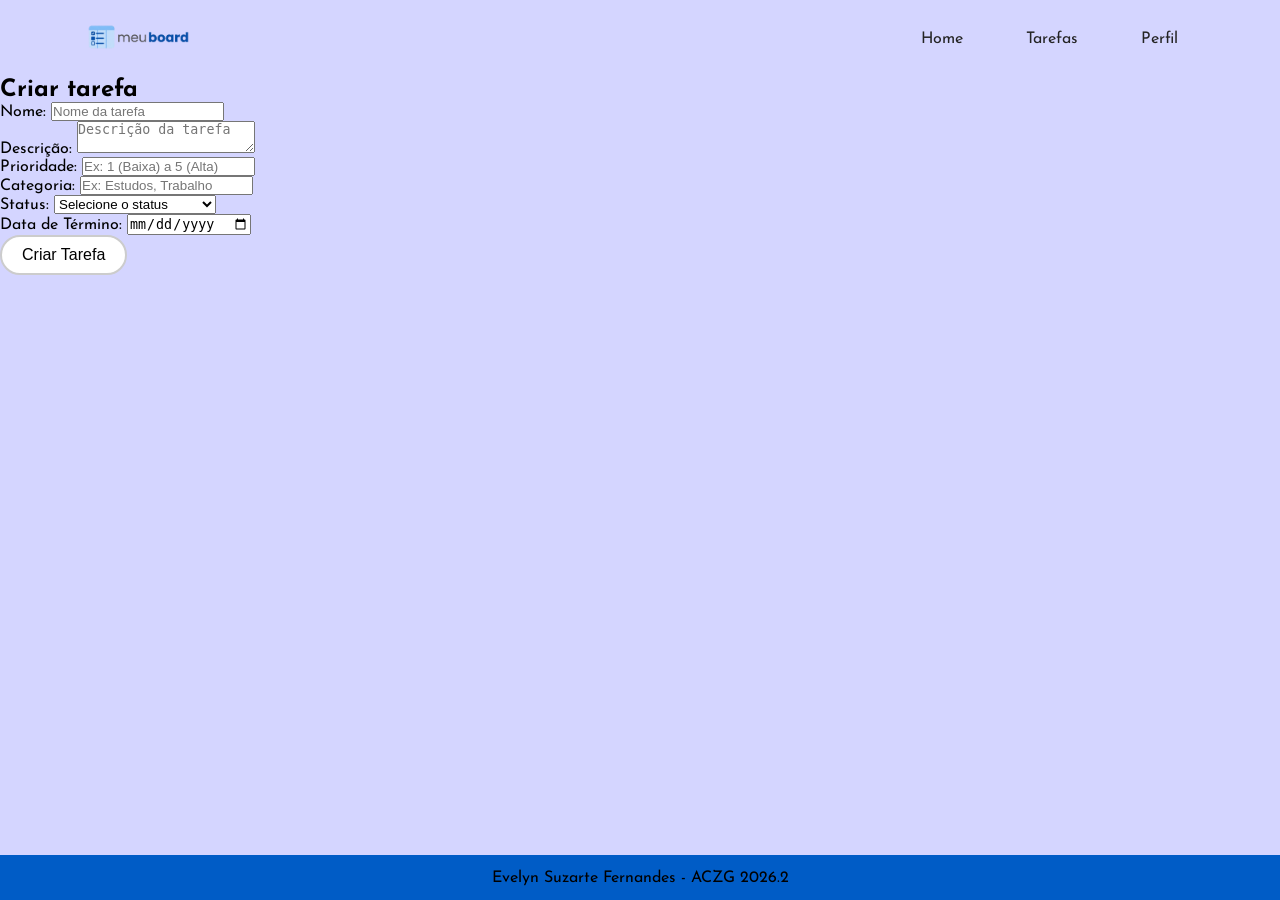
==== src/main/resources/static/html/criar-tarefa.html @ 14a71865 "feat: criação de paginas html" ====
<!DOCTYPE html>
<html lang="en">
<head>
    <meta charset="UTF-8">
    <meta name="viewport" content="width=device-width, initial-scale=1.0">
    <link rel="stylesheet" href="../css/style.css">
    <link href="https://fonts.googleapis.com/css2?family=Josefin+Sans:ital,wght@0,100..700;1,100..700&family=Tilt+Warp&display=swap" rel="stylesheet">
    <link rel="icon" type="image/png" href="../images/logo.png">
    <title>Criar tarefa - Meu board</title>
</head>
<body>

<header>
    <nav>
        <span><a href="index.html"><img class="logo" src="../images/logo2.png" alt="logo"></a></span>
        <ul>
            <li><a href="index.html">Home</a></li>
            <li><a href="listar-tarefas.html">Tarefas</a></li>
            <li><a href="index.html">Perfil</a></li>
        </ul>
    </nav>
</header>

<main>

    <section class="adicionar-tarefa">
        <h2>Criar tarefa</h2>
        <form class="formulario-adicionar-tarefa">
            <div class="form-nome">
                <label>Nome:</label>
                <input type="text" placeholder="Nome da tarefa">
            </div>
            <div class="form-descricao">
                <label>Descrição:</label>
                <textarea placeholder="Descrição da tarefa"></textarea>
            </div>
            <div class="form-prioridade">
                <label>Prioridade:</label>
                <input type="number" placeholder="Ex: 1 (Baixa) a 5 (Alta)">
            </div>
            <div class="form-categoria">
                <label>Categoria:</label>
                <input type="text" placeholder="Ex: Estudos, Trabalho">
            </div>
            <div class="form-status">
                <label>Status:</label>
                <select name="status" >
                    <option value="">Selecione o status</option>
                    <option value="todo">To Do (A Fazer)</option>
                    <option value="doing">Doing (Em Andamento)</option>
                    <option value="done">Done (Concluído)</option>
                </select>
            </div>
            <div class="form-dataTermino">
                <label>Data de Término:</label>
                <input type="date">
            </div>

            <button type="submit" class="btn-enviar">Criar Tarefa</button>
        </form>
    </section>


<footer>
    <span>Evelyn Suzarte Fernandes - ACZG 2026.2</span>
</footer>
<script src="../js/script.js"></script>

</body>
</html>
---- src/main/resources/static/css/style.css ----
* {
    margin: 0;
    padding: 0;
}

body{
    display: grid;
    overflow-x: hidden;
    grid-template-rows: 1fr auto;
    grid-template-areas:
        "cabecalho"
        "conteudo"
        "rodape";
    font-family: "Josefin Sans", sans-serif;
    font-weight: 400;
    background-color: rgb(212 213 255);
}


button {
    padding: 9px 20px;
    cursor: pointer;
    font-size: 16px;
    border-radius: 30px;
    border: 2px solid #ccc;
    background-color: #fff;
    transition: all 0.3s ease-in-out;
}

button:hover {
    border-color: #00bcd4;
    color: #00bcd4;
    box-shadow: 0 0 15px rgba(0, 188, 212, 0.7);
}


.main-inicio{
    grid-area: conteudo;
    display: flex;
    justify-content: center; /* Centraliza horizontalmente */
    align-items: center;     /* Centraliza verticalmente (opcional) */
    padding: 20px;
}



header nav {
    display: flex;
    grid-area: conteudo;
    justify-content: space-around;
    align-items: center;
    width: 100vw;
}

ul {
    display: flex;
    align-items: center;
    justify-content: space-around;
    list-style: none;
    width: 25%;
}
nav h2 {
    font-weight: 300;
}

ul li a {
    text-decoration: none;
    color: rgb(36, 36, 36);

}

li a:hover {
    transform: scale(1.05);
    border-bottom: 1.3px solid black;
}

.logo {
    width: 20%;
}

.product-grid {
    display: grid;
    grid-gap: 2%;
    grid-area: conteudo;
    width: 70%;
    padding: 2% 15%;
    grid-template-columns: repeat(2, 1fr);
    justify-content: center;
    align-items: center;
}

.card {
    display: flex;
    flex-direction: column;
    justify-content: center;
    align-items: center;
    gap: 2vh;
    border: 1px solid black;
    margin: 3% 0%;
}

.card:hover {
    transition: 1s;
    transform: scale(1.05);
    box-shadow: 0 0 10px rgba(0, 0, 0, 0.3);
}

.product-grid img{
    border-bottom: 1px solid black;
    object-fit: cover;
    height: 20vh;
    width: 100%;
}

.card h2{
    font-weight: 100;
    text-align: center;
    width: 20vh;
    border-bottom: 1px solid black;
}

.price{

    font-weight: 400;
    font-size: 3vh;
}

.price:hover{
    transition: 1s;
    transform: scale(1.5);
}

.status{
    font-weight: 200;
    font-size: 3vh;
}

.out-of-stock{
    color: rgb(222, 33, 33);
}

footer{
    display: flex;
    align-items: center;
    justify-content: center;
    position: fixed;
    bottom: 0;
    height: 5%;
    width: 100vw;
    background-color: #005cc6;
}
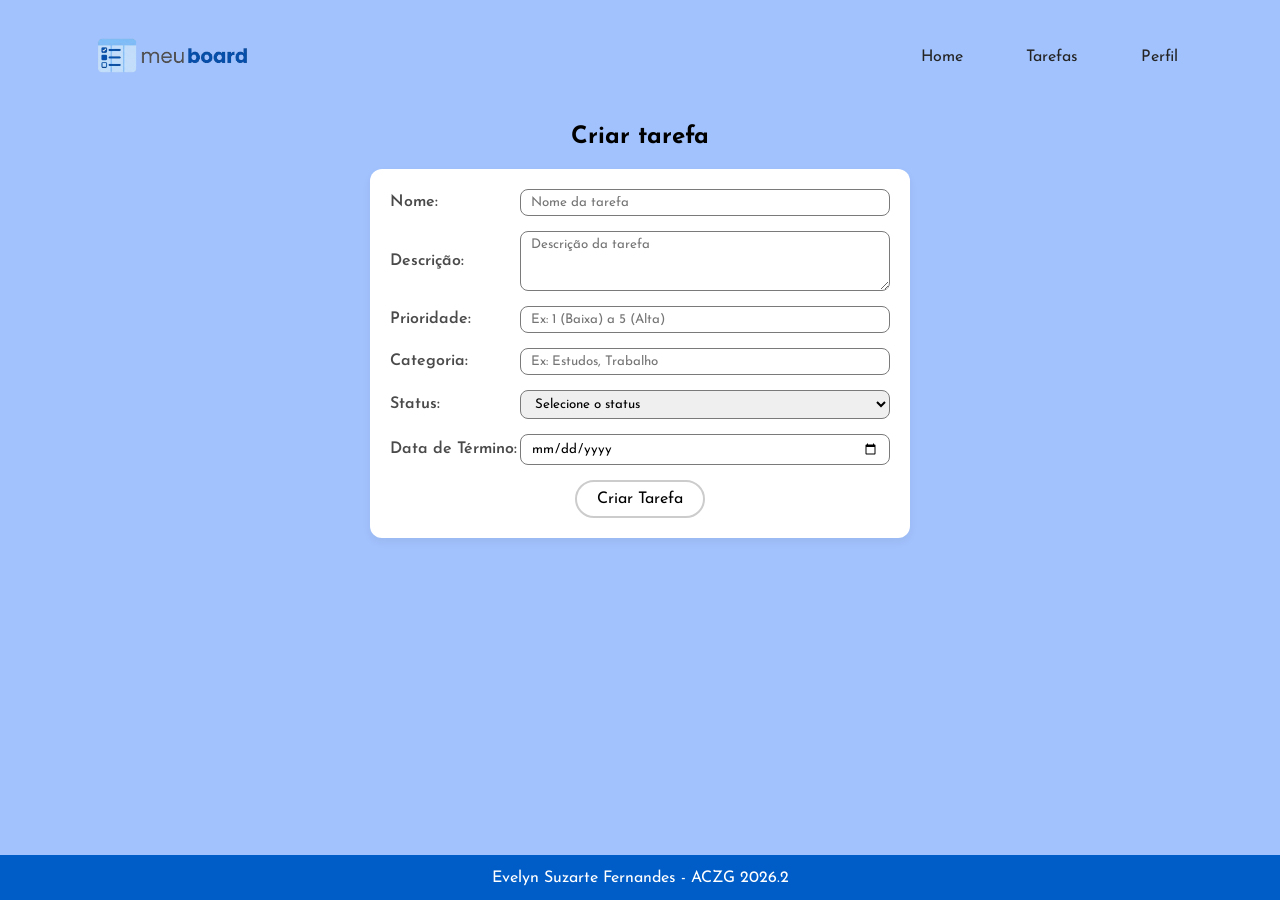
==== commit 7261c269: "feat: criacao do css" ====
--- a/src/main/resources/static/html/criar-tarefa.html
+++ b/src/main/resources/static/html/criar-tarefa.html
@@ -24,7 +24,7 @@
 <main>
 
     <section class="adicionar-tarefa">
-        <h2>Criar tarefa</h2>
+        <h1>Criar tarefa</h1>
         <form class="formulario-adicionar-tarefa">
             <div class="form-nome">
                 <label>Nome:</label>
--- a/src/main/resources/static/css/style.css
+++ b/src/main/resources/static/css/style.css
@@ -13,7 +13,7 @@
         "rodape";
     font-family: "Josefin Sans", sans-serif;
     font-weight: 400;
-    background-color: rgb(212 213 255);
+    background-color: rgb(162 194 253);
 }
 
 
@@ -25,23 +25,151 @@
     border: 2px solid #ccc;
     background-color: #fff;
     transition: all 0.3s ease-in-out;
-}
-
-button:hover {
+    font-family: "Josefin Sans", sans-serif;
+}
+.btn-tarefa {
+    min-width: 200px;
+}
+.btn-tarefa:hover {
     border-color: #00bcd4;
     color: #00bcd4;
     box-shadow: 0 0 15px rgba(0, 188, 212, 0.7);
 }
 
 
-.main-inicio{
+.btn-main{
+    display: flex;
+    flex-direction: column;
+    justify-content: center;
+    align-items: center;
+    padding: 20px;
+    gap: 15px;
+
+}
+
+
+.listar-tarefa{
     grid-area: conteudo;
-    display: flex;
-    justify-content: center; /* Centraliza horizontalmente */
-    align-items: center;     /* Centraliza verticalmente (opcional) */
+    display: grid;
+    justify-content: center;
+    align-items: center;
+}
+
+h1{
+    display: grid;
+    justify-content: center;
+    align-items: center;
+}
+
+
+table {
+    width: 90%;
+    border: 1px solid #7a7a7a;
+    border-collapse: collapse;
+    font-family: "Josefin Sans", sans-serif;
+    margin: 20px auto;
+}
+
+table th {
+    background-color: #192bff;
+    color: #ffffff;
+    padding: 10px;
+    border: 1px solid #7a7a7a;
+    text-align: center;
+}
+
+table td {
+    padding: 10px;
+    border: 1px solid #7a7a7a;
+}
+
+.adicionar-tarefa{
+    padding: 10px;
+    text-align: center;
+}
+
+input, select, textarea {
+    border-radius: 8px;
+    border: 1px solid #7a7a7a;
+    padding: 6px 10px;
+    font-family: "Josefin Sans", sans-serif;
+    box-sizing: border-box;
+}
+
+
+
+/* Container principal do formulário */
+.formulario-adicionar-tarefa {
+    max-width: 500px;
+    margin: 20px auto;
     padding: 20px;
-}
-
+    background-color: #ffffff;
+    border-radius: 12px;
+    box-shadow: 0 4px 10px rgba(0, 0, 0, 0.05);
+}
+
+/* Transforma cada bloco em uma linha de "tabela" com 2 colunas */
+.form-nome,
+.form-descricao,
+.form-prioridade,
+.form-categoria,
+.form-status,
+.form-dataTermino {
+    display: grid;
+    grid-template-columns: 130px 1fr; /* 1ª coluna fixa para o texto, 2ª coluna ocupa o resto */
+    align-items: center;              /* Alinha verticalmente o texto com o campo */
+    margin-bottom: 15px;              /* Afasta uma linha da outra */
+}
+
+/* Estilo do texto (Labels) */
+.formulario-adicionar-tarefa label {
+    font-family: "Josefin Sans", sans-serif;
+    font-weight: 600;
+    color: #4a4a4a;
+    text-align: left;                 /* Garante o texto alinhado à esquerda */
+}
+
+
+/* Ajuste específico para a caixa de descrição não ficar muito alta */
+.formulario-adicionar-tarefa textarea {
+    height: 60px;
+    resize: vertical;
+}
+
+.formulario-listar input[name="nome"] {
+    width: 180px;         /* Deixa o campo do nome mais largo */
+    padding: 10px 8px;    /* Aumenta a altura interna da caixa de texto */
+    font-size: 15px;      /* Deixa a letra um pouco maior e mais legível */
+    text-wrap: wrap;
+}
+
+.formulario-listar input[name="descricao"] {
+    width: 280px;         /* Deixa o campo de descrição bem maior para caber o texto */
+    padding: 10px 8px;    /* Mesma altura interna para manter o padrão */
+    font-size: 15px;
+}
+
+
+.btn-salvar, .btn-excluir {
+    color: white;
+    border: none;
+    padding: 4px 8px;
+    cursor: pointer;
+    border-radius: 4px;
+    font-family: "Josefin Sans", sans-serif;
+    font-size: 14px;
+    font-weight: bold;
+    align: center;
+}
+
+.btn-salvar {
+    background-color: #28a745;
+}
+
+.btn-excluir {
+    background-color: #dc3545;
+    margin-left: 5px;
+}
 
 
 header nav {
@@ -75,69 +203,9 @@
 }
 
 .logo {
-    width: 20%;
-}
-
-.product-grid {
-    display: grid;
-    grid-gap: 2%;
-    grid-area: conteudo;
-    width: 70%;
-    padding: 2% 15%;
-    grid-template-columns: repeat(2, 1fr);
-    justify-content: center;
-    align-items: center;
-}
-
-.card {
-    display: flex;
-    flex-direction: column;
-    justify-content: center;
-    align-items: center;
-    gap: 2vh;
-    border: 1px solid black;
-    margin: 3% 0%;
-}
-
-.card:hover {
-    transition: 1s;
-    transform: scale(1.05);
-    box-shadow: 0 0 10px rgba(0, 0, 0, 0.3);
-}
-
-.product-grid img{
-    border-bottom: 1px solid black;
-    object-fit: cover;
-    height: 20vh;
-    width: 100%;
-}
-
-.card h2{
-    font-weight: 100;
-    text-align: center;
-    width: 20vh;
-    border-bottom: 1px solid black;
-}
-
-.price{
-
-    font-weight: 400;
-    font-size: 3vh;
-}
-
-.price:hover{
-    transition: 1s;
-    transform: scale(1.5);
-}
-
-.status{
-    font-weight: 200;
-    font-size: 3vh;
-}
-
-.out-of-stock{
-    color: rgb(222, 33, 33);
-}
+    width: 30%;
+}
+
 
 footer{
     display: flex;
@@ -148,4 +216,5 @@
     height: 5%;
     width: 100vw;
     background-color: #005cc6;
-}
+    color: #ffffff;
+}
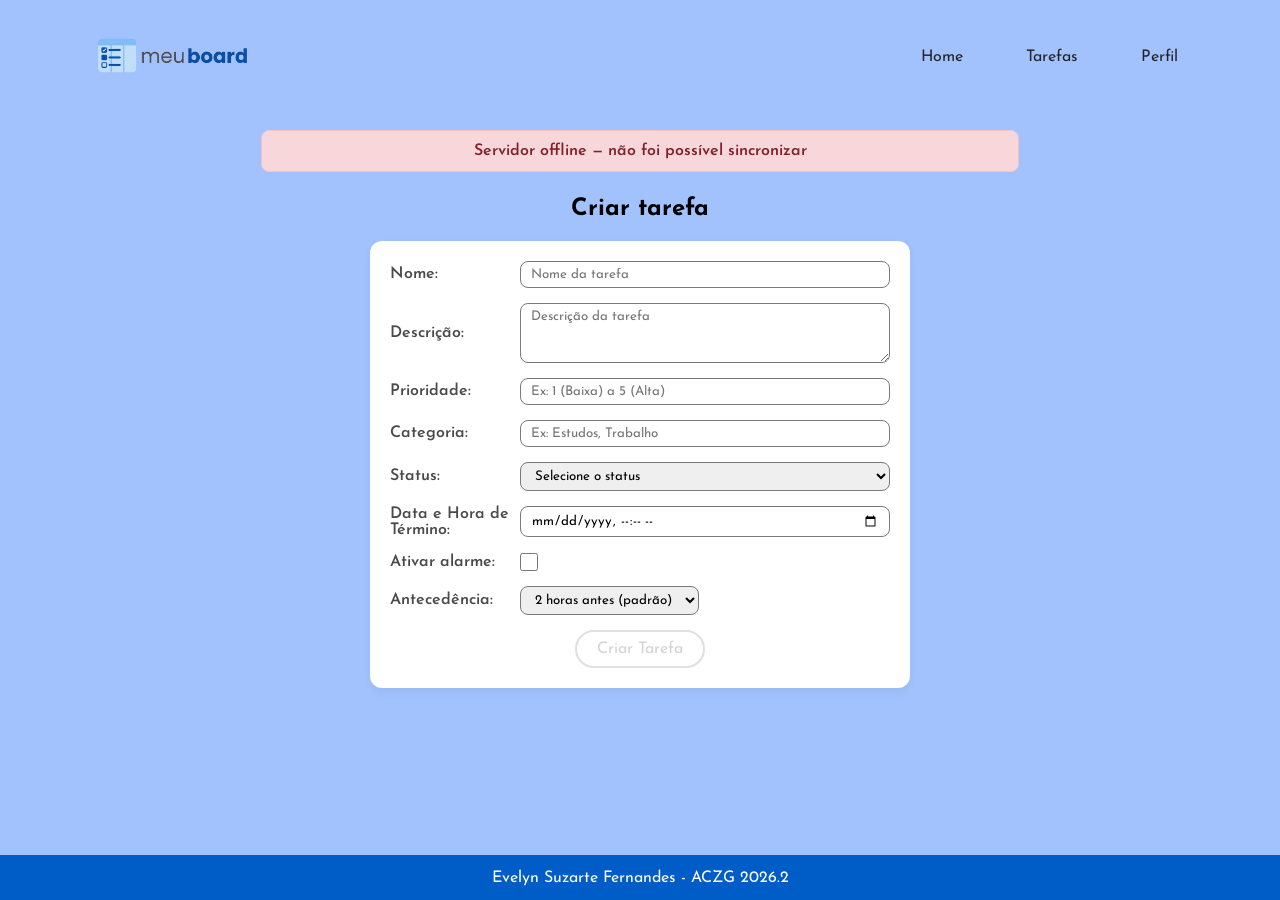
==== commit 610b340c: "refactor(tests,alarme): migrar testes backend para Spock e permitir antecedencia personalizada no al" ====
--- a/src/main/resources/static/html/criar-tarefa.html
+++ b/src/main/resources/static/html/criar-tarefa.html
@@ -52,8 +52,26 @@
                 </select>
             </div>
             <div class="form-dataTermino">
-                <label>Data de Término:</label>
-                <input type="date">
+                <label>Data e Hora de Término:</label>
+                <input type="datetime-local">
+            </div>
+            <div class="form-alarme">
+                <label for="alarme">Ativar alarme:</label>
+                <input type="checkbox" id="alarme" name="alarme">
+            </div>
+            <div class="form-antecedencia">
+                <label for="antecedencia">Antecedência:</label>
+                <div class="antecedencia-controles">
+                    <select id="antecedencia" name="antecedenciaMinutos">
+                        <option value="15">15 minutos antes</option>
+                        <option value="30">30 minutos antes</option>
+                        <option value="60">1 hora antes</option>
+                        <option value="120" selected>2 horas antes (padrão)</option>
+                        <option value="1440">24 horas antes</option>
+                        <option value="custom">Personalizado (min)</option>
+                    </select>
+                    <input type="number" id="antecedencia-custom" class="antecedencia-custom" min="1" placeholder="Minutos" style="display: none;">
+                </div>
             </div>
 
             <button type="submit" class="btn-enviar">Criar Tarefa</button>
--- a/src/main/resources/static/css/style.css
+++ b/src/main/resources/static/css/style.css
@@ -114,11 +114,30 @@
 .form-prioridade,
 .form-categoria,
 .form-status,
-.form-dataTermino {
+.form-dataTermino,
+.form-alarme,
+.form-antecedencia {
     display: grid;
     grid-template-columns: 130px 1fr; /* 1ª coluna fixa para o texto, 2ª coluna ocupa o resto */
     align-items: center;              /* Alinha verticalmente o texto com o campo */
     margin-bottom: 15px;              /* Afasta uma linha da outra */
+}
+
+.form-alarme input[type="checkbox"] {
+    justify-self: start;
+    width: 18px;
+    height: 18px;
+    cursor: pointer;
+}
+
+.antecedencia-controles {
+    display: flex;
+    gap: 8px;
+    align-items: center;
+}
+
+.antecedencia-custom {
+    width: 90px;
 }
 
 /* Estilo do texto (Labels) */
@@ -218,3 +237,55 @@
     background-color: #005cc6;
     color: #ffffff;
 }
+
+.banner-status-api {
+    margin: 15px auto;
+    padding: 12px 18px;
+    max-width: 720px;
+    border-radius: 8px;
+    background-color: #f8d7da;
+    color: #842029;
+    border: 1px solid #f5c2c7;
+    font-weight: 600;
+    text-align: center;
+}
+
+button:disabled {
+    opacity: 0.6;
+    cursor: not-allowed;
+}
+
+.painel-alarmes {
+    margin: 15px auto;
+    padding: 14px 18px;
+    max-width: 720px;
+    border-radius: 8px;
+    background-color: #fff3cd;
+    color: #664d03;
+    border: 1px solid #ffecb5;
+}
+
+.painel-alarmes-cabecalho {
+    display: flex;
+    justify-content: space-between;
+    align-items: center;
+    margin-bottom: 8px;
+    font-weight: 700;
+}
+
+.painel-alarmes ul {
+    display: block;
+    width: auto;
+    list-style: disc;
+    padding-left: 20px;
+}
+
+.painel-alarmes li {
+    margin: 4px 0;
+}
+
+.btn-dispensar-alarme {
+    padding: 4px 10px;
+    font-size: 12px;
+    border-radius: 6px;
+}
